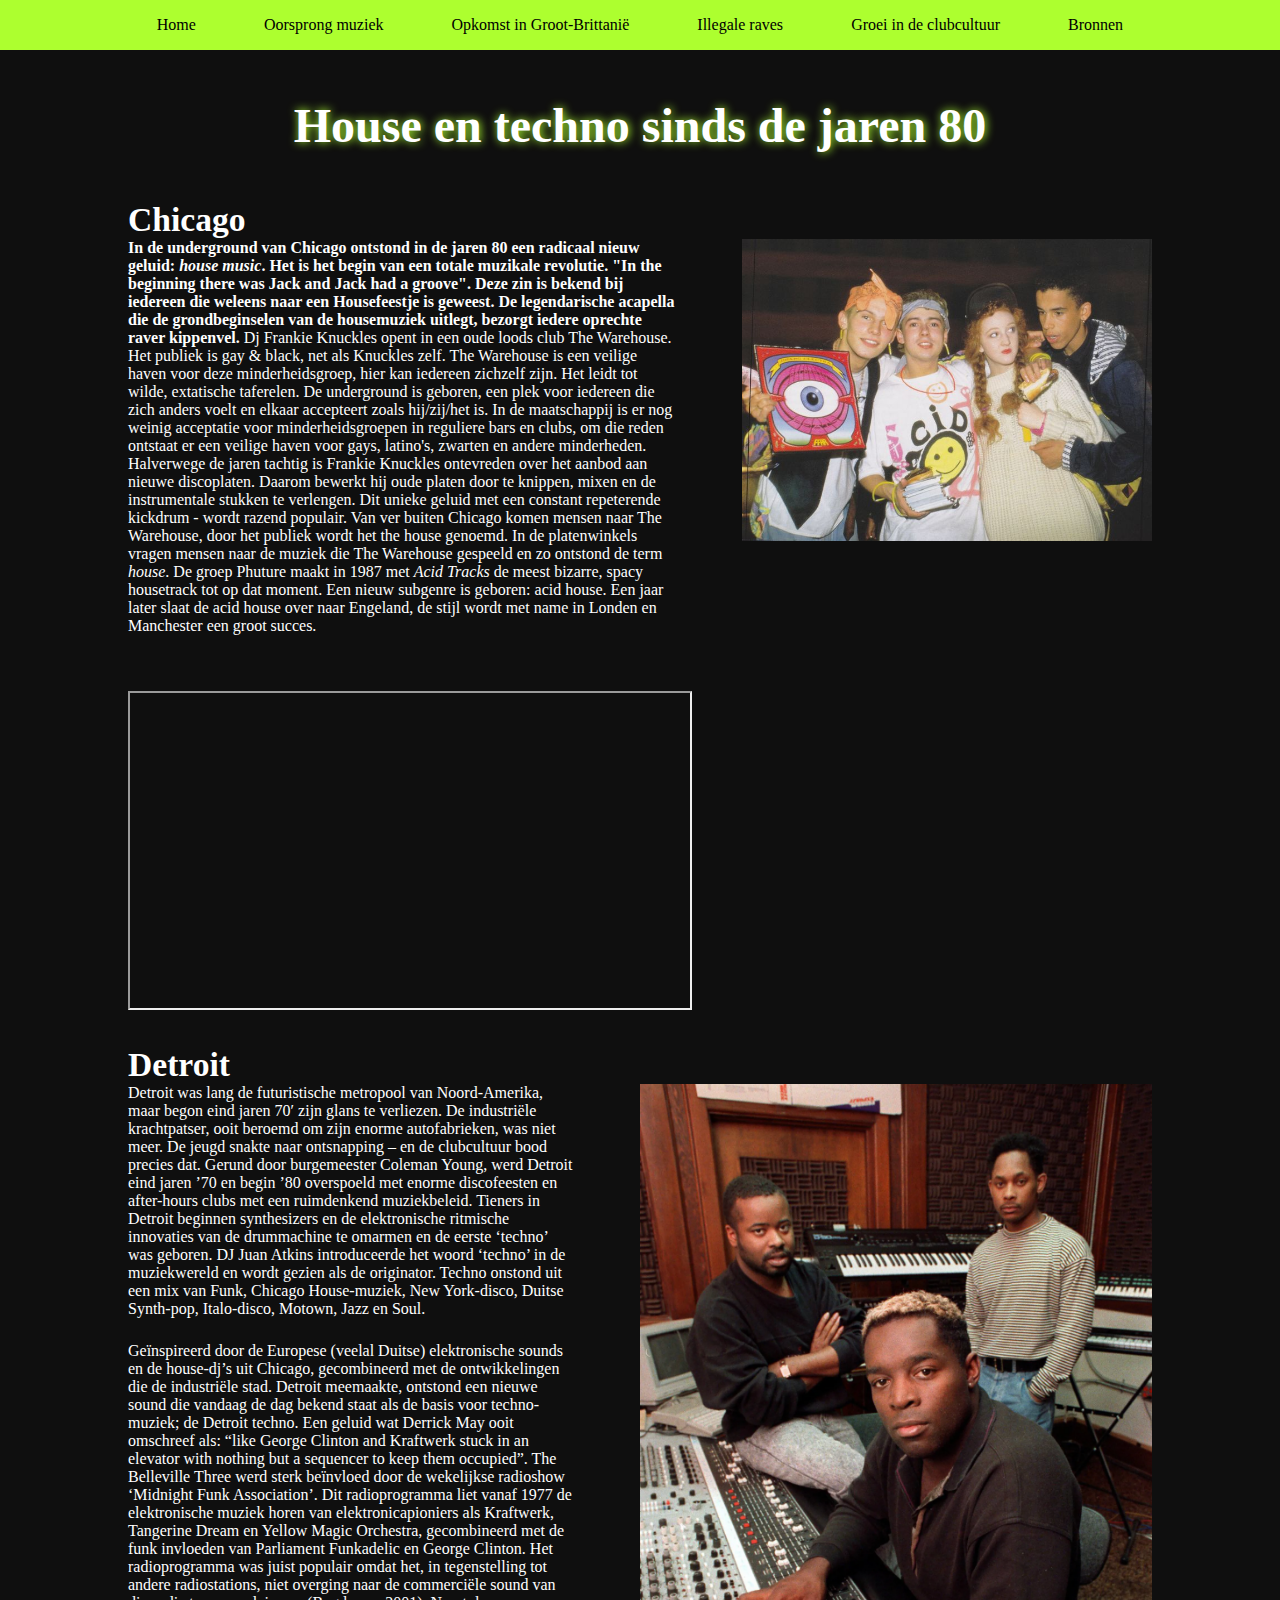
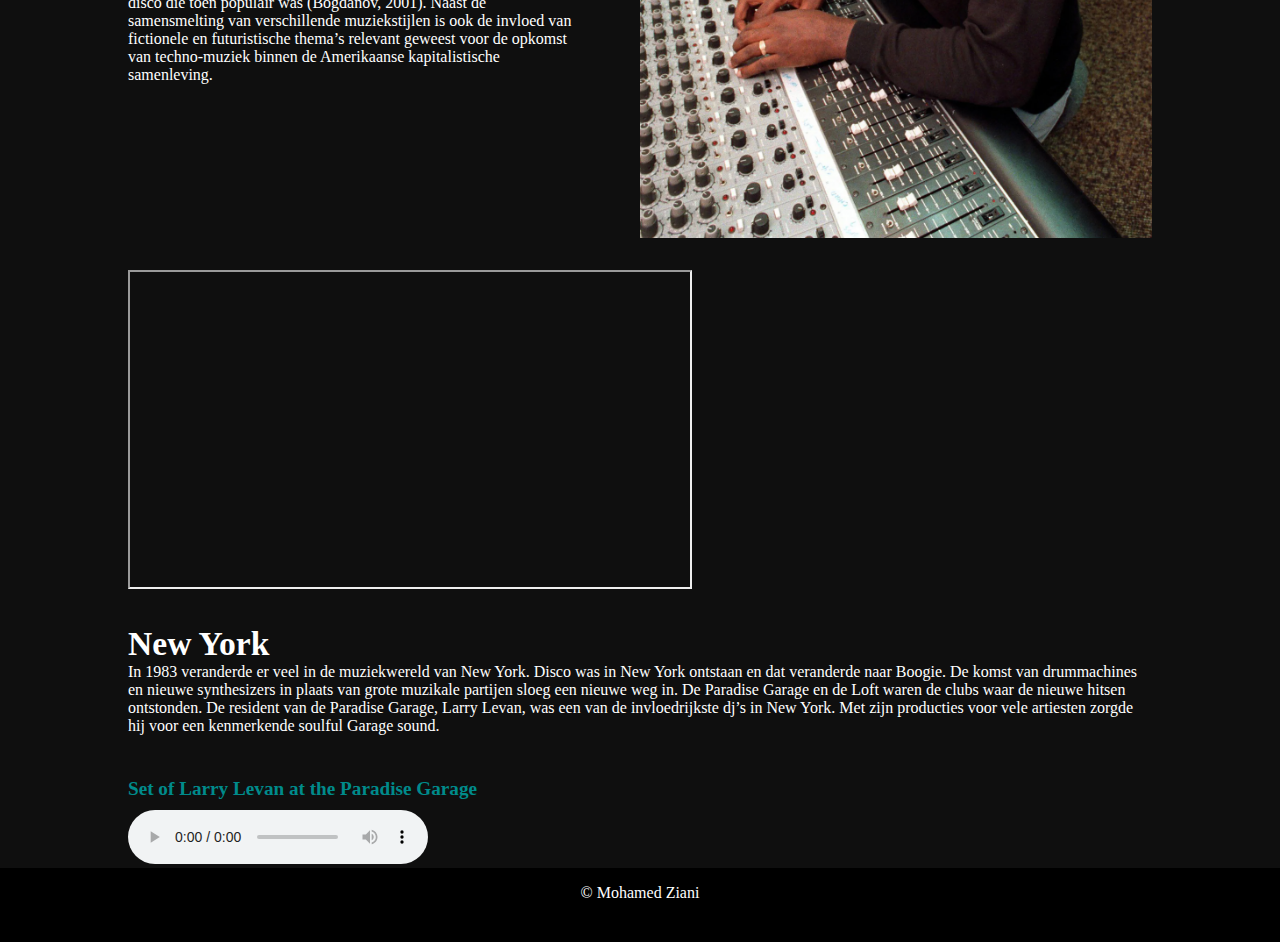
==== geschiedenis.html @ c0bcf46b "aanpassing 1" ====
<!DOCTYPE html>
<html lang="nl">

<head>
    <meta charset="UTF-8">
    <meta name="viewport" content="width=device-width, initial-scale=1.0">
    <title> Elektronic music history</title>
    <link href="css/style.css" rel="stylesheet">
</head>

<body class="geschiedenis">
    <header>
        <nav>
            <ul>
                <li><a href="index.html"> Home</a></li>
                <li> <a href="geschiedenis.html">Oorsprong muziek</a> </li>
                <li> <a href="opkomst.html"> Opkomst in Groot-Brittanië</a></li>
                <li> <a href="illegaleraves.html"> Illegale raves</a></li>
                <li> <a href="markt.html"> Groei in de clubcultuur</a></li>
                <li> <a href="bronnen.html"> Bronnen</a></li>
            </ul>
        </nav>
    </header>

    <main>
        <h1>House en techno sinds de jaren 80</h1>
        <section>
            <h2>Chicago</h2>
            <div>
                <img src="images/raves80s.jpeg" alt=" foto van drie feestgangers in de jaren 80">
                <P><b>In de underground van Chicago ontstond in de jaren 80 een radicaal nieuw geluid: <i>house
                            music</i>.
                        Het is het begin van een totale muzikale revolutie.
                        "In the beginning there was Jack and Jack had a groove". Deze zin is bekend bij iedereen die
                        weleens
                        naar een Housefeestje is geweest. De legendarische acapella die de grondbeginselen van de
                        housemuziek
                        uitlegt, bezorgt iedere oprechte raver kippenvel.</b>
                    Dj Frankie Knuckles opent in een oude loods club The Warehouse. Het publiek is gay & black, net als
                    Knuckles zelf. The Warehouse is een veilige haven voor deze minderheidsgroep, hier kan iedereen
                    zichzelf
                    zijn. Het leidt tot wilde, extatische taferelen. De underground is geboren, een plek voor iedereen
                    die
                    zich anders voelt en elkaar accepteert zoals hij/zij/het is. In de maatschappij is er nog weinig
                    acceptatie voor minderheidsgroepen in reguliere bars en clubs, om die reden ontstaat er een veilige
                    haven voor gays, latino's, zwarten en andere minderheden.
                    Halverwege de jaren tachtig is Frankie Knuckles ontevreden over het aanbod aan nieuwe discoplaten.
                    Daarom bewerkt hij oude platen door te knippen, mixen en de instrumentale stukken te verlengen. Dit
                    unieke geluid met een constant repeterende kickdrum - wordt razend populair. Van ver buiten Chicago
                    komen mensen naar The Warehouse, door het publiek wordt het the house genoemd. In de platenwinkels
                    vragen mensen naar de muziek die The Warehouse gespeeld en zo ontstond de term <i>house</i>. De
                    groep Phuture
                    maakt in 1987 met <i>Acid Tracks</i> de meest bizarre, spacy housetrack tot op dat moment. Een nieuw
                    subgenre
                    is geboren: acid house. Een jaar later slaat de acid house over naar Engeland, de stijl wordt met
                    name
                    in Londen en Manchester een groot succes.</P>
            </div>
        </section>
        
        <iframe width="560" height="315" src="https://www.youtube.com/embed/tp8K_vwI9u4?si=rHwf8owRjoCPiUgP"
            title="YouTube video player"
            allow="accelerometer; autoplay; clipboard-write; encrypted-media; gyroscope; picture-in-picture; web-share"
            allowfullscreen></iframe>

        <section>
            <h2>Detroit</h2>
                <img src="images/bellevillethree.png"
                    alt="Juan Atkins, Kevin Saunderson en Derrick May in een opname studio, ofwel een van de pioniers op het gebied van techno">
                <p>Detroit was lang de futuristische metropool van Noord-Amerika, maar begon eind jaren 70′ zijn glans
                    te verliezen. De industriële krachtpatser, ooit beroemd om zijn enorme autofabrieken, was niet meer. De
                    jeugd snakte naar ontsnapping – en de clubcultuur bood precies dat. Gerund door burgemeester Coleman
                    Young, werd Detroit eind jaren ’70 en begin ’80 overspoeld met enorme discofeesten en after-hours
                    clubs met een ruimdenkend muziekbeleid. Tieners in Detroit beginnen synthesizers en de elektronische
                    ritmische innovaties van de drummachine te omarmen en de eerste ‘techno’ was geboren. DJ Juan Atkins
                    introduceerde het woord ‘techno’ in de muziekwereld en wordt gezien als de originator. Techno onstond uit een mix
                    van Funk, Chicago House-muziek, New York-disco, Duitse Synth-pop, Italo-disco, Motown, Jazz en Soul.
                </p>
                
                <p>Geïnspireerd door de Europese (veelal Duitse) elektronische sounds en de house-dj’s uit Chicago,
                    gecombineerd met de ontwikkelingen die de industriële stad. Detroit meemaakte, ontstond een nieuwe
                    sound die vandaag de dag bekend staat als de basis voor techno-muziek; de Detroit techno. Een geluid
                    wat Derrick May ooit omschreef als: “like George Clinton and Kraftwerk stuck in an elevator with
                    nothing but a sequencer to keep them occupied”. The Belleville Three werd sterk beïnvloed door de
                    wekelijkse radioshow ‘Midnight Funk Association’. Dit radioprogramma liet vanaf 1977 de
                    elektronische muziek horen van elektronicapioniers als Kraftwerk, Tangerine Dream en Yellow Magic
                    Orchestra, gecombineerd met de funk invloeden van Parliament Funkadelic en George Clinton. Het
                    radioprogramma was juist populair omdat het, in tegenstelling tot andere radiostations, niet
                    overging naar de commerciële sound van disco die toen populair was (Bogdanov, 2001). Naast de
                    samensmelting van verschillende muziekstijlen is ook de invloed van fictionele en futuristische
                    thema’s relevant geweest voor de opkomst van techno-muziek binnen de Amerikaanse kapitalistische
                    samenleving.</p>
        </section>

        <iframe width="560" height="315" src="https://www.youtube.com/embed/SYSagw7v4dU?si=tswo8sTzlnEE7s0M"
            title="YouTube video player"
            allow="accelerometer; autoplay; clipboard-write; encrypted-media; gyroscope; picture-in-picture; web-share"
            allowfullscreen></iframe>


        <section>
            <h2>New York</h2>
            <P>In 1983 veranderde er veel in de muziekwereld van New York. Disco was in New York ontstaan en dat
                veranderde naar Boogie. De komst van drummachines en nieuwe synthesizers in plaats van grote muzikale
                partijen sloeg een nieuwe weg in. De Paradise Garage en de Loft waren de clubs waar de nieuwe hitsen
                ontstonden. De resident van de Paradise Garage, Larry Levan, was een van de invloedrijkste dj’s in New
                York. Met zijn producties voor vele artiesten zorgde hij voor een kenmerkende soulful Garage sound.</P>

            <h3>Set of Larry Levan at the Paradise Garage</h3>
            <audio controls>
                <source src="assets/larrylevan.mp3" type="audio/mp3">
            </audio>
        </section>
    </main>

    <footer>
        <p>© Mohamed Ziani</p>
    </footer>
</body>

</html>
---- css/style.css ----
/*********/
/* FONTS */
/*********/


@font-face {
    font-family: SourceSans;
    src: url(../assets/SourceSansPro-Regular.otf);
}

@font-face {
    font-family: SourceSans-bold; 
    src: url(../assets/SourceSansPro-Bold.otf);
}


/********************/
/* ALGEMENE STIJLEN */
/********************/

* {
    font-family: SourceSans;
    margin:0;
    padding:0;
}

/***********/
/* DE BODY */
/***********/
body{
    background:rgb(15, 15, 15);
    color: white;
}


/* DE BODY OP DE HOMEPAGE */

body.index {
    background-image: url(../images/underground.jpeg);
    background-size: cover;
    background-repeat: no-repeat;

    /* zodat de h1 niet uitsteekt als die rondjes draait */
    overflow: hidden;
}



/*************/
/* DE HEADER */
/*************/

header{
    background-color: greenyellow;
    padding: 1em;
}

header nav{
    width: 80%;
    margin:auto;
}

header nav ul {
    display: flex;
    justify-content: space-between;
    list-style-type: none;
    gap: 10px;
    align-items: center;
}

header nav ul li a{
    text-decoration: none;
    color: black;
    margin: 1em;
}

header nav ul li a:hover{
    padding: .2em;
    border: 0.1em solid black;
    margin: .7em;
}





/**********/
/* FOOTER */
/**********/
footer{
    background: black;
    padding: 1em;
    color: white;
    display: flex;
    align-items: center;
    justify-content: center;
}





/***********/
/* DE MAIN */
/***********/
main{
    width: 80%;
    margin: auto;

    /* was om te clearen */
    /* had Sanne toegevoegd */
    /* display: flex; */
    /* flex-direction: column; */
}

/* de main op de homepage */
.index main{
    height: 90vh;

    /* h1 (mijn kind) in het midden van de main */
    display: flex;
    justify-content: center;
    align-items: center;
}




/************/
/* SECTIONS */
/************/




/*  section met een klas */

/* section.naast-elkaar {
    display: flex;
    padding-top: 2em;
    align-items: start;
} */




/***********/
/* CONTENT */
/***********/

/* KOPJES */
h1{
    font-size: 3em;
    text-align: center;
    margin: 1em;
    font-family: SourceSans-bold; 
    color: white;
    text-shadow: greenyellow 1px 0 10px;
}

/* bijzondere h1 op de homepage */
body.index h1 {
    font-size: 8em;
    color: greenyellow;
    /* margin: 0; */

    animation-name: draaien;
    animation-duration: 7s;
}

@keyframes draaien {
    from {transform: rotate(0deg);}
    to {transform: rotate(360deg);}
}


h2 {
    font-size: 2.1em;
}

h3 {
    font-size: 1.2em;
}

h3{
    font-family: SourceSans-bold; 
    color: darkcyan;
    padding: 1em 0em 0.5em 0em;
}

/* tekst */
p {
    margin-bottom: 1.5em;
}



/* plaatjes */

section, 
iframe {
    clear:both;
    margin-top:2em;
}

 /* clear both:  zorgt voor ruimte boven de section en iframe video op de pagina zodat het plaatje niet botst met de iframe eronder */

section img {
    width: 60%;
    margin-left: 4em;
}

.geschiedenis div {
    display: flex;
}

.geschiedenis  img {
    width: 40%;
}

.geschiedenis section:nth-of-type(1) div {
    flex-flow: row-reverse;
}

.geschiedenis section:nth-of-type(1) div img {
    height: min-content;
}

.geschiedenis section:nth-of-type(2) img {
    height: auto;
    width: 50%;
    float: right;
}

.opkomst section:nth-of-type(2) img {
    height: auto;
    width: 59%;
}

/* img {
    width:100%;
}

img.klein {
    width: 300px;
    margin:2em;
}

img.links{
    float:left;
}

img.rechts{
    float:right;
} */


/* videos */
video{
    width:70%;
}


/* form */
form{
    border:solid 2px white;
    padding:1em;
    border-radius:.25em;
    width:fit-content;
}

/* label met tekstveld */
form label{
    display: block;
    margin-bottom: 0.75em;
}

form label input {
    font-size:1em;  
    padding:.25em;
}

/* button */
button {
    background-color: darkcyan;
    border: none;
    color: white;
    padding: 1em 2em;
    text-align: center;
    text-decoration: none;
    display: inline-block;
    font-size: 1em;
    width:100%;
    margin-top:.75em;
}

form :focus{
    box-shadow: 0 0 0 .1em greenyellow;
    outline: none;
}

a{
    color: greenyellow;
}
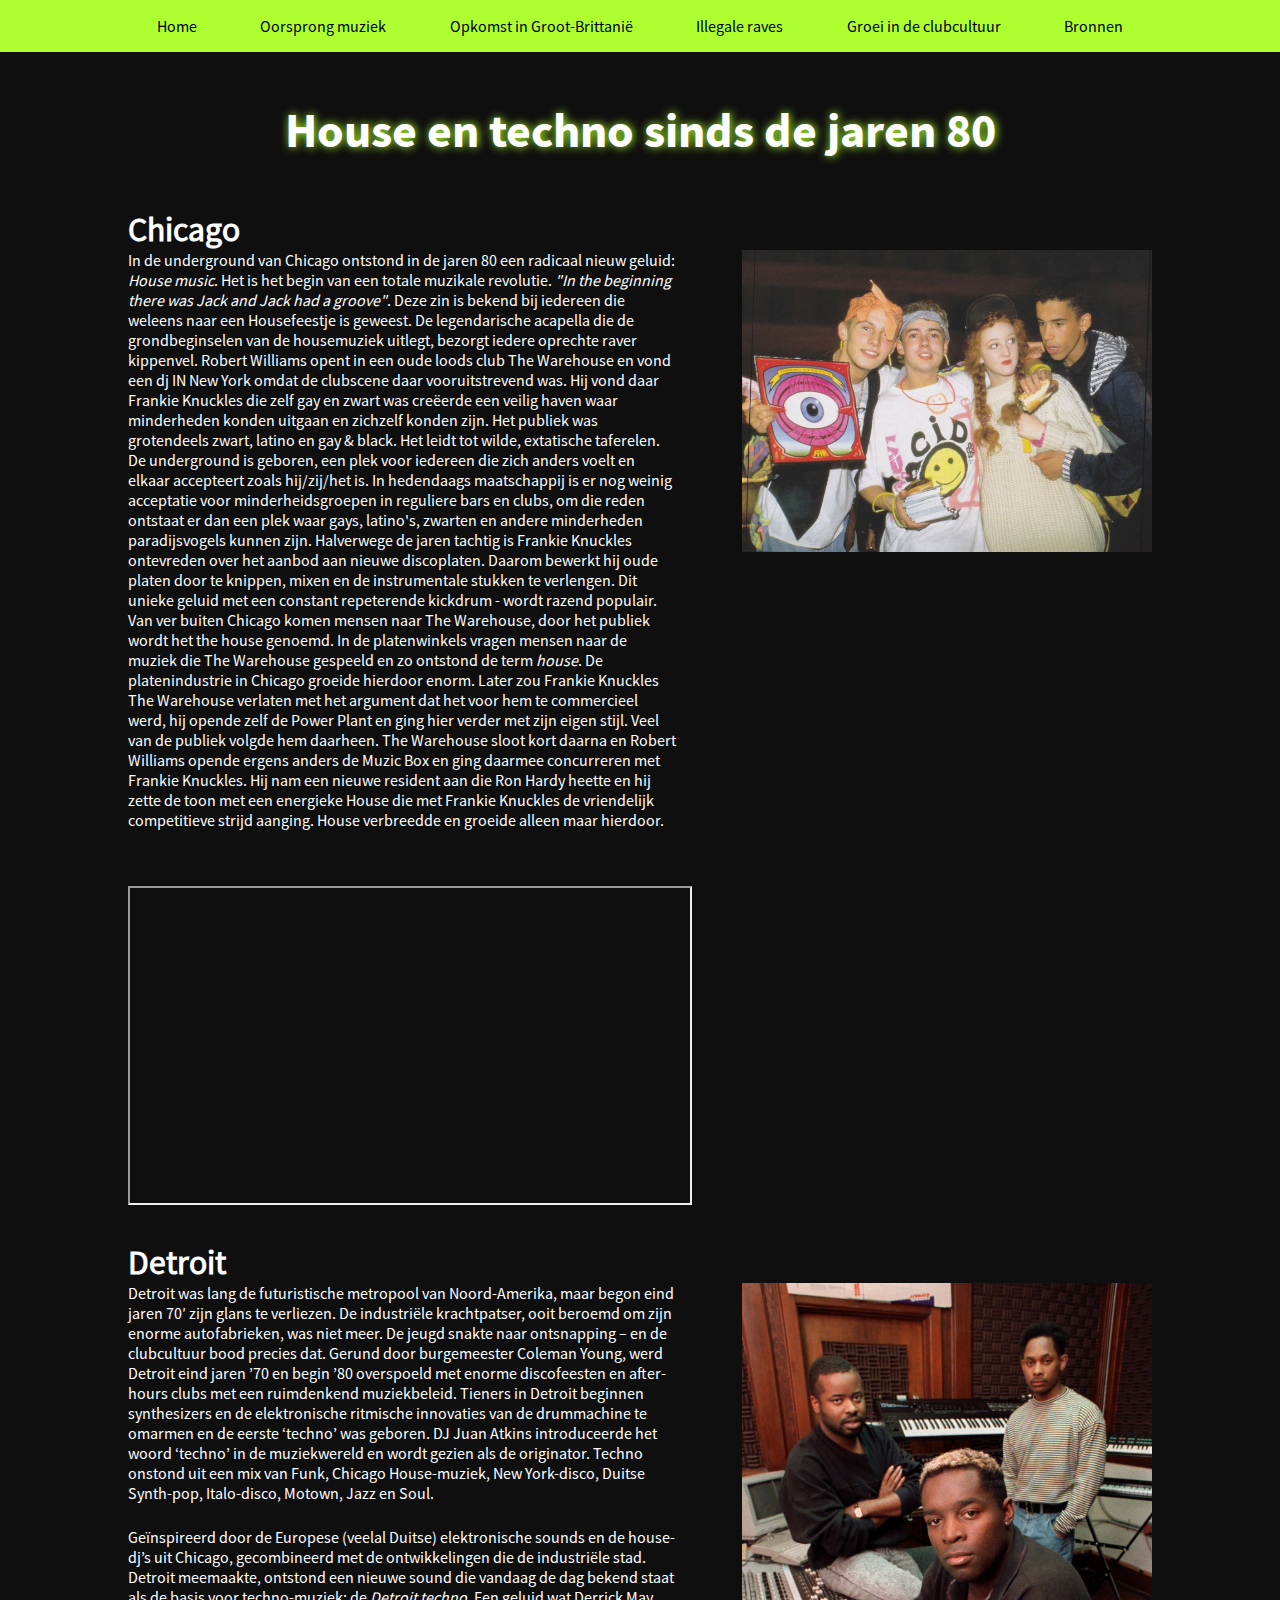
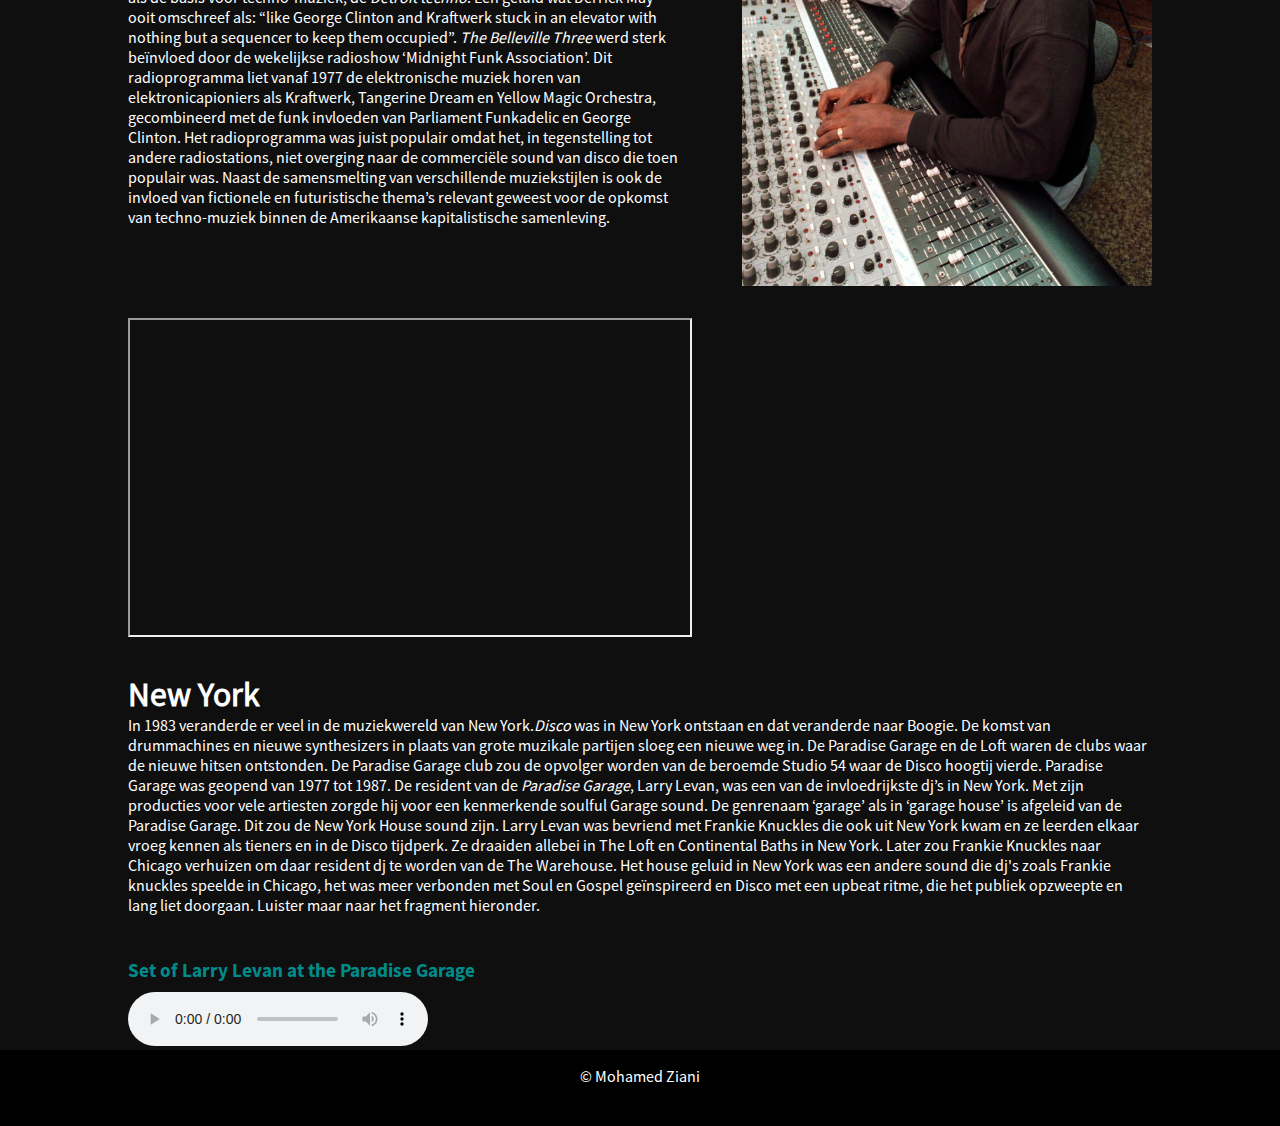
==== commit bf9fbdc3: "aanpassing 4" ====
--- a/geschiedenis.html
+++ b/geschiedenis.html
@@ -28,33 +28,26 @@
             <h2>Chicago</h2>
             <div>
                 <img src="images/raves80s.jpeg" alt=" foto van drie feestgangers in de jaren 80">
-                <P><b>In de underground van Chicago ontstond in de jaren 80 een radicaal nieuw geluid: <i>house
-                            music</i>.
+                <p>In de underground van Chicago ontstond in de jaren 80 een radicaal nieuw geluid: <i>House music</i>.
                         Het is het begin van een totale muzikale revolutie.
-                        "In the beginning there was Jack and Jack had a groove". Deze zin is bekend bij iedereen die
+                        <i>"In the beginning there was Jack and Jack had a groove"</i>. Deze zin is bekend bij iedereen die
                         weleens
                         naar een Housefeestje is geweest. De legendarische acapella die de grondbeginselen van de
-                        housemuziek
-                        uitlegt, bezorgt iedere oprechte raver kippenvel.</b>
-                    Dj Frankie Knuckles opent in een oude loods club The Warehouse. Het publiek is gay & black, net als
-                    Knuckles zelf. The Warehouse is een veilige haven voor deze minderheidsgroep, hier kan iedereen
-                    zichzelf
-                    zijn. Het leidt tot wilde, extatische taferelen. De underground is geboren, een plek voor iedereen
-                    die
-                    zich anders voelt en elkaar accepteert zoals hij/zij/het is. In de maatschappij is er nog weinig
-                    acceptatie voor minderheidsgroepen in reguliere bars en clubs, om die reden ontstaat er een veilige
-                    haven voor gays, latino's, zwarten en andere minderheden.
+                        housemuziek uitlegt, bezorgt iedere oprechte raver kippenvel.
+                    Robert Williams opent in een oude loods club The Warehouse en vond een dj IN New York omdat de clubscene daar vooruitstrevend was.
+                    Hij vond daar Frankie Knuckles die zelf gay en zwart was creëerde een veilig haven waar minderheden konden uitgaan en zichzelf konden zijn.
+                    Het publiek was grotendeels zwart, latino en gay & black. Het leidt tot wilde, extatische taferelen. De underground is geboren, een plek voor iedereen
+                    die zich anders voelt en elkaar accepteert zoals hij/zij/het is. In hedendaags maatschappij is er nog weinig
+                    acceptatie voor minderheidsgroepen in reguliere bars en clubs, om die reden ontstaat er dan een plek waar gays, latino's, zwarten en andere minderheden paradijsvogels kunnen zijn.
+                    
                     Halverwege de jaren tachtig is Frankie Knuckles ontevreden over het aanbod aan nieuwe discoplaten.
                     Daarom bewerkt hij oude platen door te knippen, mixen en de instrumentale stukken te verlengen. Dit
                     unieke geluid met een constant repeterende kickdrum - wordt razend populair. Van ver buiten Chicago
                     komen mensen naar The Warehouse, door het publiek wordt het the house genoemd. In de platenwinkels
-                    vragen mensen naar de muziek die The Warehouse gespeeld en zo ontstond de term <i>house</i>. De
-                    groep Phuture
-                    maakt in 1987 met <i>Acid Tracks</i> de meest bizarre, spacy housetrack tot op dat moment. Een nieuw
-                    subgenre
-                    is geboren: acid house. Een jaar later slaat de acid house over naar Engeland, de stijl wordt met
-                    name
-                    in Londen en Manchester een groot succes.</P>
+                    vragen mensen naar de muziek die The Warehouse gespeeld en zo ontstond de term <i>house</i>. De platenindustrie in Chicago groeide hierdoor enorm.
+                    Later zou Frankie Knuckles The Warehouse verlaten met het argument dat het voor hem te commercieel werd, hij opende zelf de Power Plant en ging 
+                    hier verder met zijn eigen stijl. Veel van de publiek volgde hem daarheen. The Warehouse sloot kort daarna en Robert Williams opende ergens anders de Muzic Box en ging daarmee concurreren met Frankie Knuckles. Hij nam een nieuwe resident aan die Ron Hardy heette en hij zette de toon met een energieke House die met Frankie Knuckles de vriendelijk competitieve strijd aanging. House verbreedde en groeide alleen maar hierdoor.
+                    
             </div>
         </section>
         
@@ -79,14 +72,14 @@
                 
                 <p>Geïnspireerd door de Europese (veelal Duitse) elektronische sounds en de house-dj’s uit Chicago,
                     gecombineerd met de ontwikkelingen die de industriële stad. Detroit meemaakte, ontstond een nieuwe
-                    sound die vandaag de dag bekend staat als de basis voor techno-muziek; de Detroit techno. Een geluid
+                    sound die vandaag de dag bekend staat als de basis voor techno-muziek; de <i>Detroit techno</i>. Een geluid
                     wat Derrick May ooit omschreef als: “like George Clinton and Kraftwerk stuck in an elevator with
-                    nothing but a sequencer to keep them occupied”. The Belleville Three werd sterk beïnvloed door de
+                    nothing but a sequencer to keep them occupied”. <i>The Belleville Three</i> werd sterk beïnvloed door de
                     wekelijkse radioshow ‘Midnight Funk Association’. Dit radioprogramma liet vanaf 1977 de
                     elektronische muziek horen van elektronicapioniers als Kraftwerk, Tangerine Dream en Yellow Magic
                     Orchestra, gecombineerd met de funk invloeden van Parliament Funkadelic en George Clinton. Het
                     radioprogramma was juist populair omdat het, in tegenstelling tot andere radiostations, niet
-                    overging naar de commerciële sound van disco die toen populair was (Bogdanov, 2001). Naast de
+                    overging naar de commerciële sound van disco die toen populair was. Naast de
                     samensmelting van verschillende muziekstijlen is ook de invloed van fictionele en futuristische
                     thema’s relevant geweest voor de opkomst van techno-muziek binnen de Amerikaanse kapitalistische
                     samenleving.</p>
@@ -100,11 +93,11 @@
 
         <section>
             <h2>New York</h2>
-            <P>In 1983 veranderde er veel in de muziekwereld van New York. Disco was in New York ontstaan en dat
+            <P>In 1983 veranderde er veel in de muziekwereld van New York.<i>Disco</i> was in New York ontstaan en dat
                 veranderde naar Boogie. De komst van drummachines en nieuwe synthesizers in plaats van grote muzikale
                 partijen sloeg een nieuwe weg in. De Paradise Garage en de Loft waren de clubs waar de nieuwe hitsen
-                ontstonden. De resident van de Paradise Garage, Larry Levan, was een van de invloedrijkste dj’s in New
-                York. Met zijn producties voor vele artiesten zorgde hij voor een kenmerkende soulful Garage sound.</P>
+                ontstonden. De Paradise Garage club zou de opvolger worden van de beroemde Studio 54 waar de Disco hoogtij vierde. Paradise Garage was geopend van 1977 tot 1987. De resident van de <i>Paradise Garage</i>, Larry Levan, was een van de invloedrijkste dj’s in New
+                York. Met zijn producties voor vele artiesten zorgde hij voor een kenmerkende soulful Garage sound. De genrenaam ‘garage’ als in ‘garage house’ is afgeleid van de Paradise Garage. Dit zou de New York House sound zijn. Larry Levan was bevriend met Frankie Knuckles die ook uit New York kwam en ze leerden elkaar vroeg kennen als tieners en in de Disco tijdperk. Ze draaiden allebei in The Loft en Continental Baths in New York. Later zou Frankie Knuckles naar Chicago verhuizen om daar resident dj te worden van de The Warehouse. Het house geluid in New York was een andere sound die dj's zoals Frankie knuckles speelde in Chicago, het was meer verbonden met Soul en Gospel geïnspireerd en Disco met een upbeat ritme, die het publiek opzweepte en lang liet doorgaan. Luister maar naar het fragment hieronder.</P>
 
             <h3>Set of Larry Levan at the Paradise Garage</h3>
             <audio controls>
--- a/css/style.css
+++ b/css/style.css
@@ -193,9 +193,11 @@
     margin-bottom: 1.5em;
 }
 
-
-
-/* plaatjes */
+.groei p{
+    margin-right: 20em;
+}
+
+/* foto's op website */
 
 section, 
 iframe {
@@ -228,7 +230,7 @@
 
 .geschiedenis section:nth-of-type(2) img {
     height: auto;
-    width: 50%;
+    width: 40%;
     float: right;
 }
 
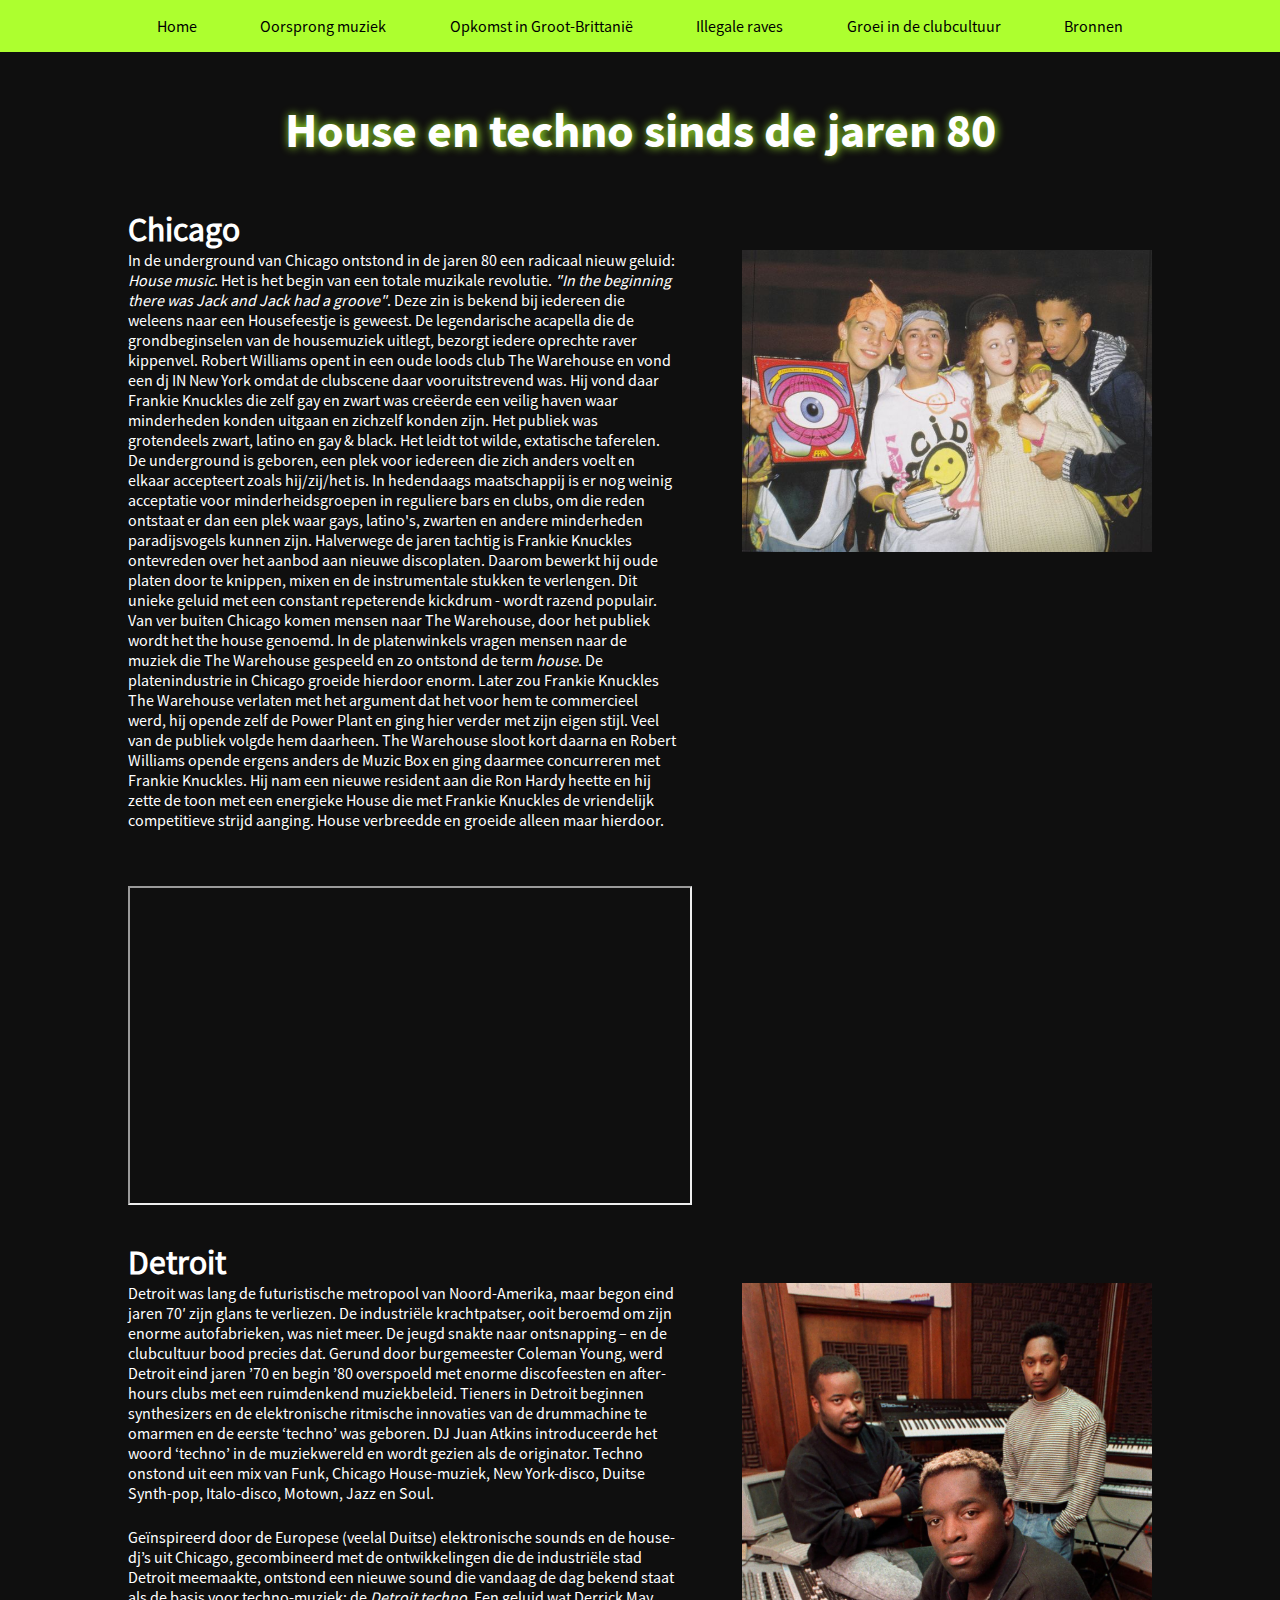
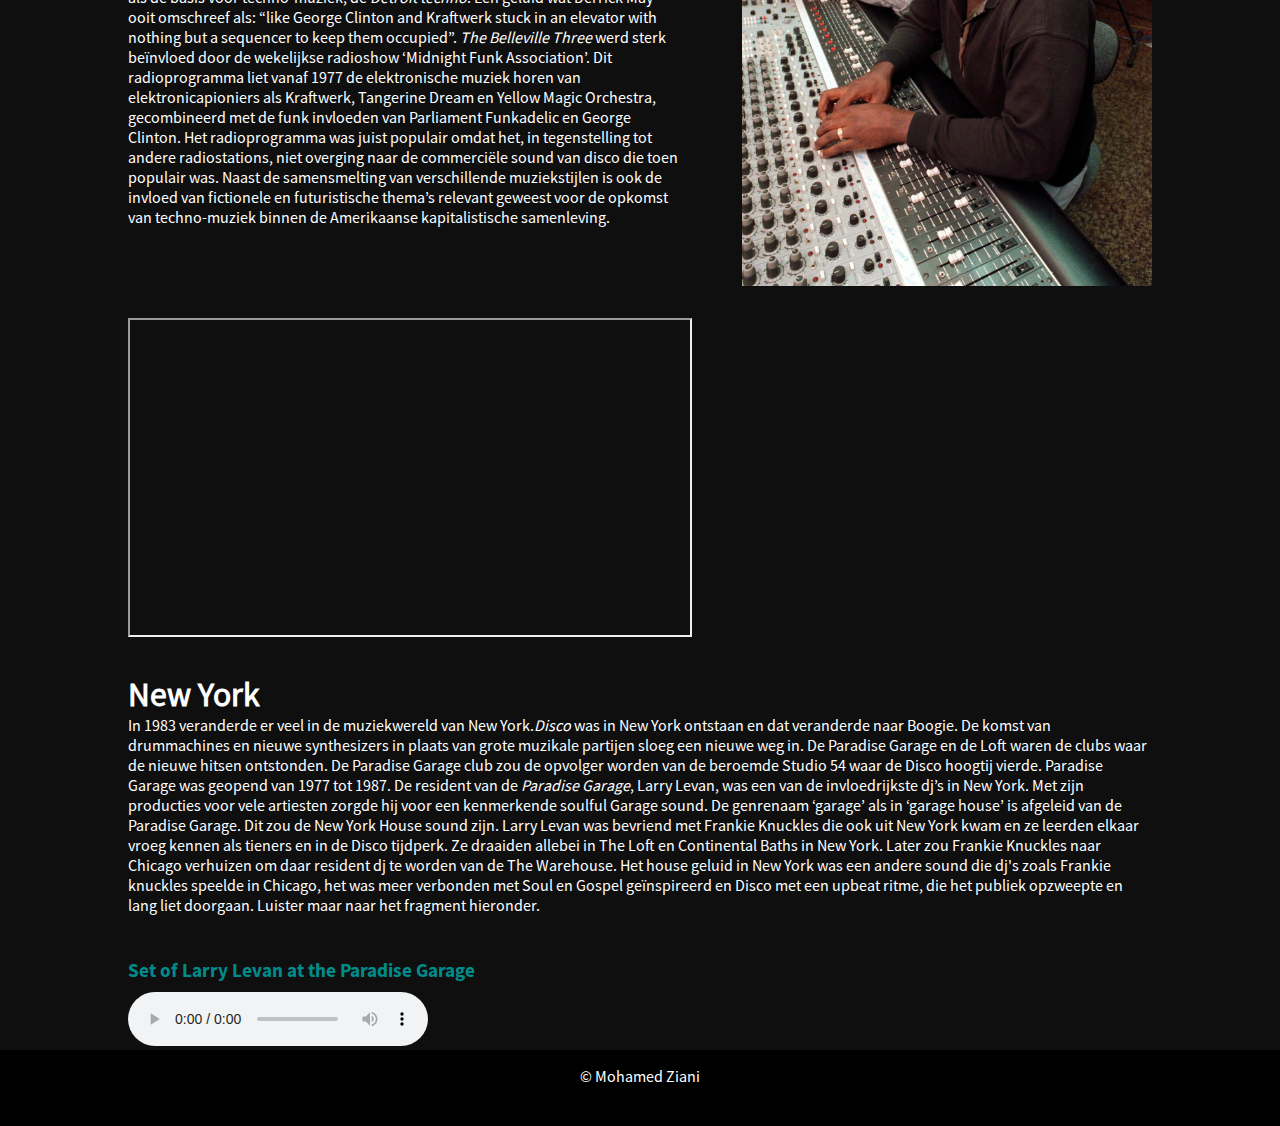
==== commit af64c22b: "aanpassing 6" ====
--- a/geschiedenis.html
+++ b/geschiedenis.html
@@ -29,28 +29,39 @@
             <div>
                 <img src="images/raves80s.jpeg" alt=" foto van drie feestgangers in de jaren 80">
                 <p>In de underground van Chicago ontstond in de jaren 80 een radicaal nieuw geluid: <i>House music</i>.
-                        Het is het begin van een totale muzikale revolutie.
-                        <i>"In the beginning there was Jack and Jack had a groove"</i>. Deze zin is bekend bij iedereen die
-                        weleens
-                        naar een Housefeestje is geweest. De legendarische acapella die de grondbeginselen van de
-                        housemuziek uitlegt, bezorgt iedere oprechte raver kippenvel.
-                    Robert Williams opent in een oude loods club The Warehouse en vond een dj IN New York omdat de clubscene daar vooruitstrevend was.
-                    Hij vond daar Frankie Knuckles die zelf gay en zwart was creëerde een veilig haven waar minderheden konden uitgaan en zichzelf konden zijn.
-                    Het publiek was grotendeels zwart, latino en gay & black. Het leidt tot wilde, extatische taferelen. De underground is geboren, een plek voor iedereen
-                    die zich anders voelt en elkaar accepteert zoals hij/zij/het is. In hedendaags maatschappij is er nog weinig
-                    acceptatie voor minderheidsgroepen in reguliere bars en clubs, om die reden ontstaat er dan een plek waar gays, latino's, zwarten en andere minderheden paradijsvogels kunnen zijn.
-                    
+                    Het is het begin van een totale muzikale revolutie.
+                    <i>"In the beginning there was Jack and Jack had a groove"</i>. Deze zin is bekend bij iedereen die
+                    weleens
+                    naar een Housefeestje is geweest. De legendarische acapella die de grondbeginselen van de
+                    housemuziek uitlegt, bezorgt iedere oprechte raver kippenvel.
+                    Robert Williams opent in een oude loods club The Warehouse en vond een dj IN New York omdat de
+                    clubscene daar vooruitstrevend was.
+                    Hij vond daar Frankie Knuckles die zelf gay en zwart was creëerde een veilig haven waar minderheden
+                    konden uitgaan en zichzelf konden zijn.
+                    Het publiek was grotendeels zwart, latino en gay & black. Het leidt tot wilde, extatische taferelen.
+                    De underground is geboren, een plek voor iedereen
+                    die zich anders voelt en elkaar accepteert zoals hij/zij/het is. In hedendaags maatschappij is er
+                    nog weinig
+                    acceptatie voor minderheidsgroepen in reguliere bars en clubs, om die reden ontstaat er dan een plek
+                    waar gays, latino's, zwarten en andere minderheden paradijsvogels kunnen zijn.
+
                     Halverwege de jaren tachtig is Frankie Knuckles ontevreden over het aanbod aan nieuwe discoplaten.
                     Daarom bewerkt hij oude platen door te knippen, mixen en de instrumentale stukken te verlengen. Dit
                     unieke geluid met een constant repeterende kickdrum - wordt razend populair. Van ver buiten Chicago
                     komen mensen naar The Warehouse, door het publiek wordt het the house genoemd. In de platenwinkels
-                    vragen mensen naar de muziek die The Warehouse gespeeld en zo ontstond de term <i>house</i>. De platenindustrie in Chicago groeide hierdoor enorm.
-                    Later zou Frankie Knuckles The Warehouse verlaten met het argument dat het voor hem te commercieel werd, hij opende zelf de Power Plant en ging 
-                    hier verder met zijn eigen stijl. Veel van de publiek volgde hem daarheen. The Warehouse sloot kort daarna en Robert Williams opende ergens anders de Muzic Box en ging daarmee concurreren met Frankie Knuckles. Hij nam een nieuwe resident aan die Ron Hardy heette en hij zette de toon met een energieke House die met Frankie Knuckles de vriendelijk competitieve strijd aanging. House verbreedde en groeide alleen maar hierdoor.
-                    
+                    vragen mensen naar de muziek die The Warehouse gespeeld en zo ontstond de term <i>house</i>. De
+                    platenindustrie in Chicago groeide hierdoor enorm.
+                    Later zou Frankie Knuckles The Warehouse verlaten met het argument dat het voor hem te commercieel
+                    werd, hij opende zelf de Power Plant en ging
+                    hier verder met zijn eigen stijl. Veel van de publiek volgde hem daarheen. The Warehouse sloot kort
+                    daarna en Robert Williams opende ergens anders de Muzic Box en ging daarmee concurreren met Frankie
+                    Knuckles. Hij nam een nieuwe resident aan die Ron Hardy heette en hij zette de toon met een
+                    energieke House die met Frankie Knuckles de vriendelijk competitieve strijd aanging. House
+                    verbreedde en groeide alleen maar hierdoor.
+
             </div>
         </section>
-        
+
         <iframe width="560" height="315" src="https://www.youtube.com/embed/tp8K_vwI9u4?si=rHwf8owRjoCPiUgP"
             title="YouTube video player"
             allow="accelerometer; autoplay; clipboard-write; encrypted-media; gyroscope; picture-in-picture; web-share"
@@ -58,46 +69,56 @@
 
         <section>
             <h2>Detroit</h2>
-                <img src="images/bellevillethree.png"
-                    alt="Juan Atkins, Kevin Saunderson en Derrick May in een opname studio, ofwel een van de pioniers op het gebied van techno">
-                <p>Detroit was lang de futuristische metropool van Noord-Amerika, maar begon eind jaren 70′ zijn glans
-                    te verliezen. De industriële krachtpatser, ooit beroemd om zijn enorme autofabrieken, was niet meer. De
-                    jeugd snakte naar ontsnapping – en de clubcultuur bood precies dat. Gerund door burgemeester Coleman
-                    Young, werd Detroit eind jaren ’70 en begin ’80 overspoeld met enorme discofeesten en after-hours
-                    clubs met een ruimdenkend muziekbeleid. Tieners in Detroit beginnen synthesizers en de elektronische
-                    ritmische innovaties van de drummachine te omarmen en de eerste ‘techno’ was geboren. DJ Juan Atkins
-                    introduceerde het woord ‘techno’ in de muziekwereld en wordt gezien als de originator. Techno onstond uit een mix
-                    van Funk, Chicago House-muziek, New York-disco, Duitse Synth-pop, Italo-disco, Motown, Jazz en Soul.
-                </p>
-                
-                <p>Geïnspireerd door de Europese (veelal Duitse) elektronische sounds en de house-dj’s uit Chicago,
-                    gecombineerd met de ontwikkelingen die de industriële stad. Detroit meemaakte, ontstond een nieuwe
-                    sound die vandaag de dag bekend staat als de basis voor techno-muziek; de <i>Detroit techno</i>. Een geluid
-                    wat Derrick May ooit omschreef als: “like George Clinton and Kraftwerk stuck in an elevator with
-                    nothing but a sequencer to keep them occupied”. <i>The Belleville Three</i> werd sterk beïnvloed door de
-                    wekelijkse radioshow ‘Midnight Funk Association’. Dit radioprogramma liet vanaf 1977 de
-                    elektronische muziek horen van elektronicapioniers als Kraftwerk, Tangerine Dream en Yellow Magic
-                    Orchestra, gecombineerd met de funk invloeden van Parliament Funkadelic en George Clinton. Het
-                    radioprogramma was juist populair omdat het, in tegenstelling tot andere radiostations, niet
-                    overging naar de commerciële sound van disco die toen populair was. Naast de
-                    samensmelting van verschillende muziekstijlen is ook de invloed van fictionele en futuristische
-                    thema’s relevant geweest voor de opkomst van techno-muziek binnen de Amerikaanse kapitalistische
-                    samenleving.</p>
+            <img src="images/bellevillethree.png"
+                alt="Juan Atkins, Kevin Saunderson en Derrick May in een opname studio, ofwel een van de pioniers op het gebied van techno">
+            <p>Detroit was lang de futuristische metropool van Noord-Amerika, maar begon eind jaren 70′ zijn glans
+                te verliezen. De industriële krachtpatser, ooit beroemd om zijn enorme autofabrieken, was niet meer. De
+                jeugd snakte naar ontsnapping – en de clubcultuur bood precies dat. Gerund door burgemeester Coleman
+                Young, werd Detroit eind jaren ’70 en begin ’80 overspoeld met enorme discofeesten en after-hours
+                clubs met een ruimdenkend muziekbeleid. Tieners in Detroit beginnen synthesizers en de elektronische
+                ritmische innovaties van de drummachine te omarmen en de eerste ‘techno’ was geboren. DJ Juan Atkins
+                introduceerde het woord ‘techno’ in de muziekwereld en wordt gezien als de originator. Techno onstond
+                uit een mix
+                van Funk, Chicago House-muziek, New York-disco, Duitse Synth-pop, Italo-disco, Motown, Jazz en Soul.
+            </p>
+
+            <p>Geïnspireerd door de Europese (veelal Duitse) elektronische sounds en de house-dj’s uit Chicago,
+                gecombineerd met de ontwikkelingen die de industriële stad Detroit meemaakte, ontstond een nieuwe
+                sound die vandaag de dag bekend staat als de basis voor techno-muziek; de <i>Detroit techno</i>. Een
+                geluid
+                wat Derrick May ooit omschreef als: “like George Clinton and Kraftwerk stuck in an elevator with
+                nothing but a sequencer to keep them occupied”. <i>The Belleville Three</i> werd sterk beïnvloed door de
+                wekelijkse radioshow ‘Midnight Funk Association’. Dit radioprogramma liet vanaf 1977 de
+                elektronische muziek horen van elektronicapioniers als Kraftwerk, Tangerine Dream en Yellow Magic
+                Orchestra, gecombineerd met de funk invloeden van Parliament Funkadelic en George Clinton. Het
+                radioprogramma was juist populair omdat het, in tegenstelling tot andere radiostations, niet
+                overging naar de commerciële sound van disco die toen populair was. Naast de
+                samensmelting van verschillende muziekstijlen is ook de invloed van fictionele en futuristische
+                thema’s relevant geweest voor de opkomst van techno-muziek binnen de Amerikaanse kapitalistische
+                samenleving.</p>
         </section>
 
         <iframe width="560" height="315" src="https://www.youtube.com/embed/SYSagw7v4dU?si=tswo8sTzlnEE7s0M"
             title="YouTube video player"
             allow="accelerometer; autoplay; clipboard-write; encrypted-media; gyroscope; picture-in-picture; web-share"
             allowfullscreen></iframe>
-
-
+            
         <section>
             <h2>New York</h2>
             <P>In 1983 veranderde er veel in de muziekwereld van New York.<i>Disco</i> was in New York ontstaan en dat
                 veranderde naar Boogie. De komst van drummachines en nieuwe synthesizers in plaats van grote muzikale
                 partijen sloeg een nieuwe weg in. De Paradise Garage en de Loft waren de clubs waar de nieuwe hitsen
-                ontstonden. De Paradise Garage club zou de opvolger worden van de beroemde Studio 54 waar de Disco hoogtij vierde. Paradise Garage was geopend van 1977 tot 1987. De resident van de <i>Paradise Garage</i>, Larry Levan, was een van de invloedrijkste dj’s in New
-                York. Met zijn producties voor vele artiesten zorgde hij voor een kenmerkende soulful Garage sound. De genrenaam ‘garage’ als in ‘garage house’ is afgeleid van de Paradise Garage. Dit zou de New York House sound zijn. Larry Levan was bevriend met Frankie Knuckles die ook uit New York kwam en ze leerden elkaar vroeg kennen als tieners en in de Disco tijdperk. Ze draaiden allebei in The Loft en Continental Baths in New York. Later zou Frankie Knuckles naar Chicago verhuizen om daar resident dj te worden van de The Warehouse. Het house geluid in New York was een andere sound die dj's zoals Frankie knuckles speelde in Chicago, het was meer verbonden met Soul en Gospel geïnspireerd en Disco met een upbeat ritme, die het publiek opzweepte en lang liet doorgaan. Luister maar naar het fragment hieronder.</P>
+                ontstonden. De Paradise Garage club zou de opvolger worden van de beroemde Studio 54 waar de Disco
+                hoogtij vierde. Paradise Garage was geopend van 1977 tot 1987. De resident van de <i>Paradise
+                    Garage</i>, Larry Levan, was een van de invloedrijkste dj’s in New
+                York. Met zijn producties voor vele artiesten zorgde hij voor een kenmerkende soulful Garage sound. De
+                genrenaam ‘garage’ als in ‘garage house’ is afgeleid van de Paradise Garage. Dit zou de New York House
+                sound zijn. Larry Levan was bevriend met Frankie Knuckles die ook uit New York kwam en ze leerden elkaar
+                vroeg kennen als tieners en in de Disco tijdperk. Ze draaiden allebei in The Loft en Continental Baths
+                in New York. Later zou Frankie Knuckles naar Chicago verhuizen om daar resident dj te worden van de The
+                Warehouse. Het house geluid in New York was een andere sound die dj's zoals Frankie knuckles speelde in
+                Chicago, het was meer verbonden met Soul en Gospel geïnspireerd en Disco met een upbeat ritme, die het
+                publiek opzweepte en lang liet doorgaan. Luister maar naar het fragment hieronder.</P>
 
             <h3>Set of Larry Levan at the Paradise Garage</h3>
             <audio controls>
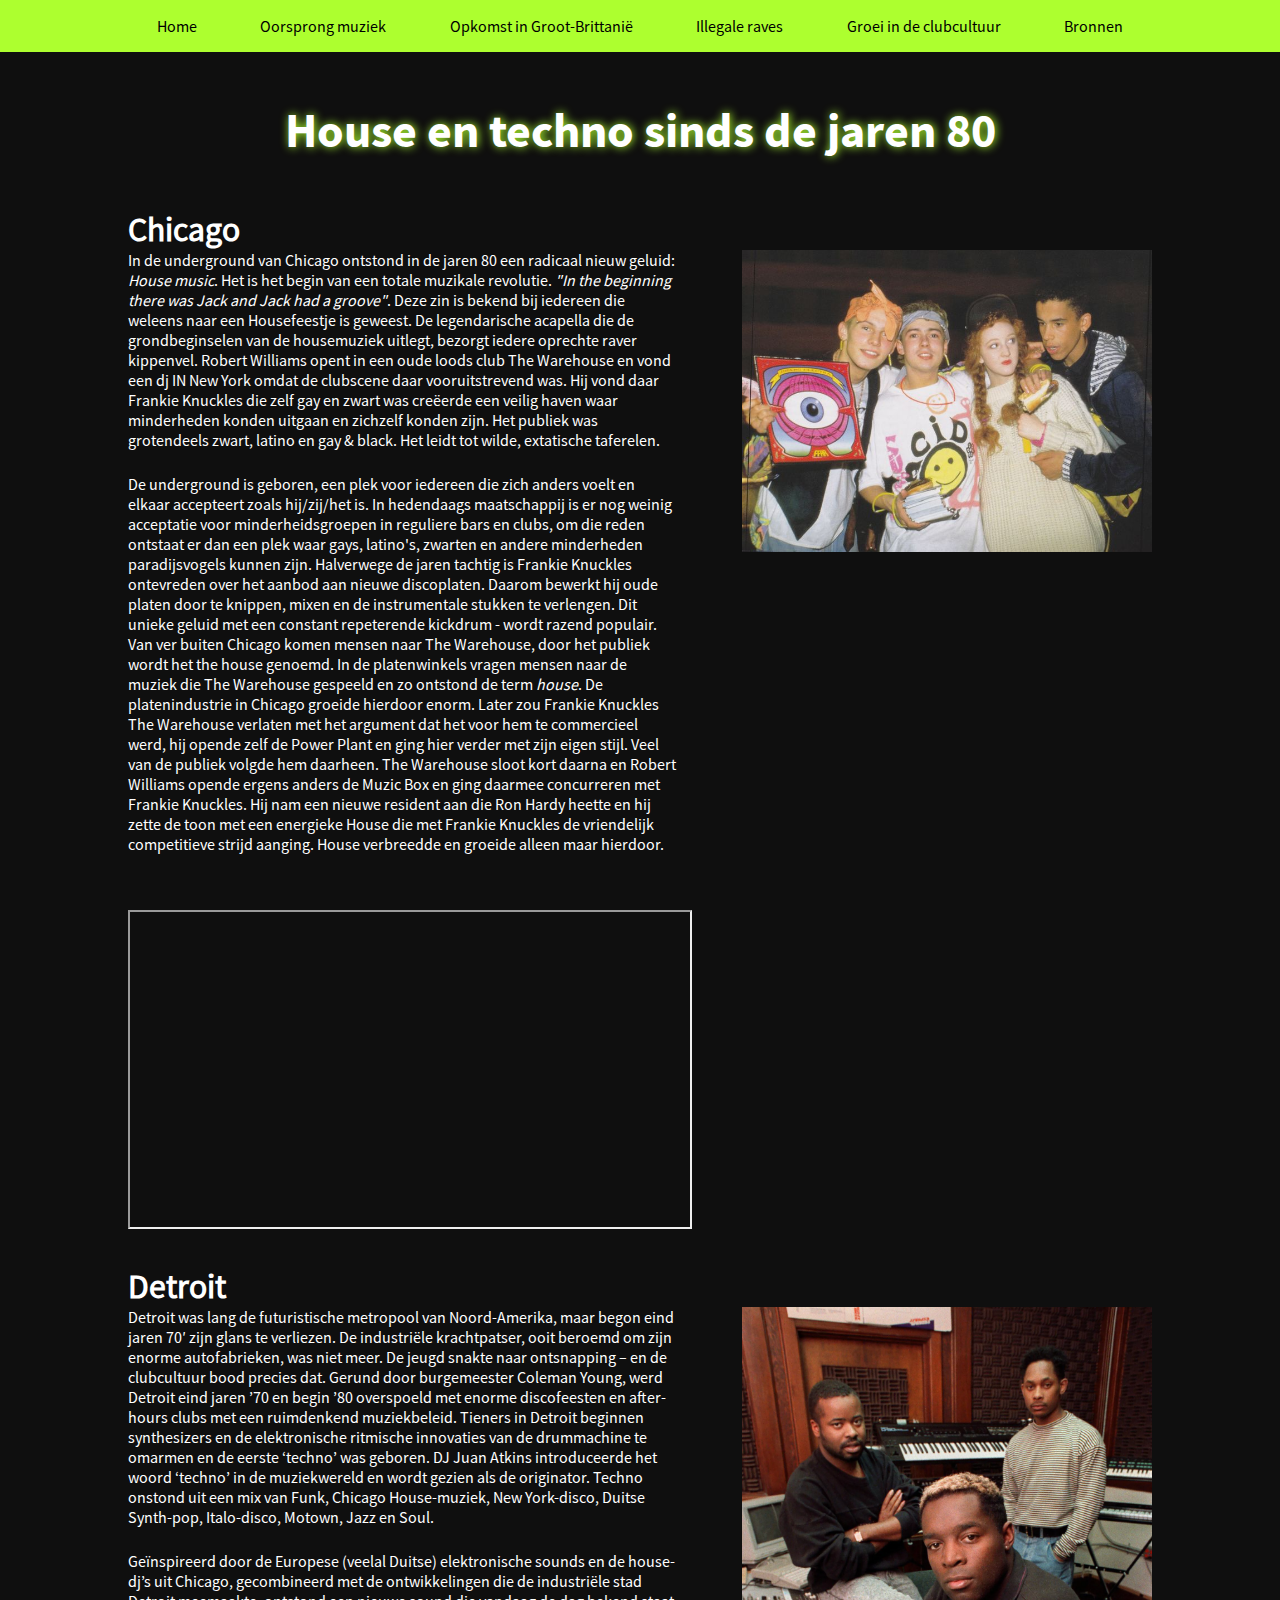
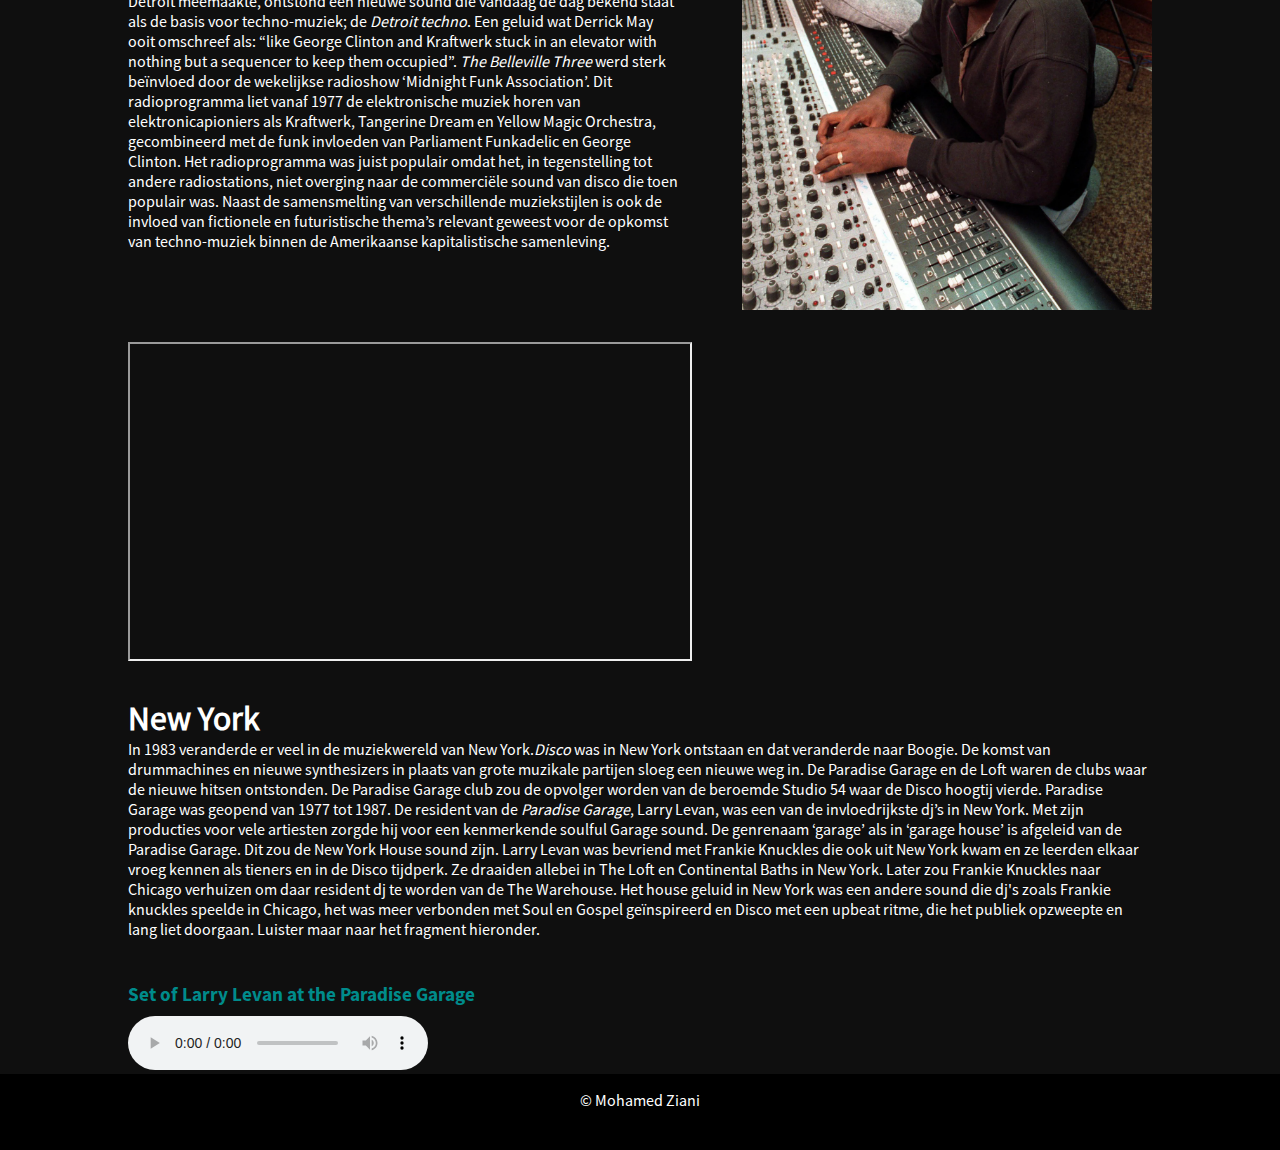
==== commit 3ed98c00: "aanpassing 7" ====
--- a/geschiedenis.html
+++ b/geschiedenis.html
@@ -28,6 +28,7 @@
             <h2>Chicago</h2>
             <div>
                 <img src="images/raves80s.jpeg" alt=" foto van drie feestgangers in de jaren 80">
+                <article>
                 <p>In de underground van Chicago ontstond in de jaren 80 een radicaal nieuw geluid: <i>House music</i>.
                     Het is het begin van een totale muzikale revolutie.
                     <i>"In the beginning there was Jack and Jack had a groove"</i>. Deze zin is bekend bij iedereen die
@@ -38,13 +39,11 @@
                     clubscene daar vooruitstrevend was.
                     Hij vond daar Frankie Knuckles die zelf gay en zwart was creëerde een veilig haven waar minderheden
                     konden uitgaan en zichzelf konden zijn.
-                    Het publiek was grotendeels zwart, latino en gay & black. Het leidt tot wilde, extatische taferelen.
-                    De underground is geboren, een plek voor iedereen
+                    Het publiek was grotendeels zwart, latino en gay & black. Het leidt tot wilde, extatische taferelen.</p><p>De underground is geboren, een plek voor iedereen
                     die zich anders voelt en elkaar accepteert zoals hij/zij/het is. In hedendaags maatschappij is er
                     nog weinig
                     acceptatie voor minderheidsgroepen in reguliere bars en clubs, om die reden ontstaat er dan een plek
                     waar gays, latino's, zwarten en andere minderheden paradijsvogels kunnen zijn.
-
                     Halverwege de jaren tachtig is Frankie Knuckles ontevreden over het aanbod aan nieuwe discoplaten.
                     Daarom bewerkt hij oude platen door te knippen, mixen en de instrumentale stukken te verlengen. Dit
                     unieke geluid met een constant repeterende kickdrum - wordt razend populair. Van ver buiten Chicago
@@ -57,8 +56,7 @@
                     daarna en Robert Williams opende ergens anders de Muzic Box en ging daarmee concurreren met Frankie
                     Knuckles. Hij nam een nieuwe resident aan die Ron Hardy heette en hij zette de toon met een
                     energieke House die met Frankie Knuckles de vriendelijk competitieve strijd aanging. House
-                    verbreedde en groeide alleen maar hierdoor.
-
+                    verbreedde en groeide alleen maar hierdoor.</p></article>
             </div>
         </section>
 
